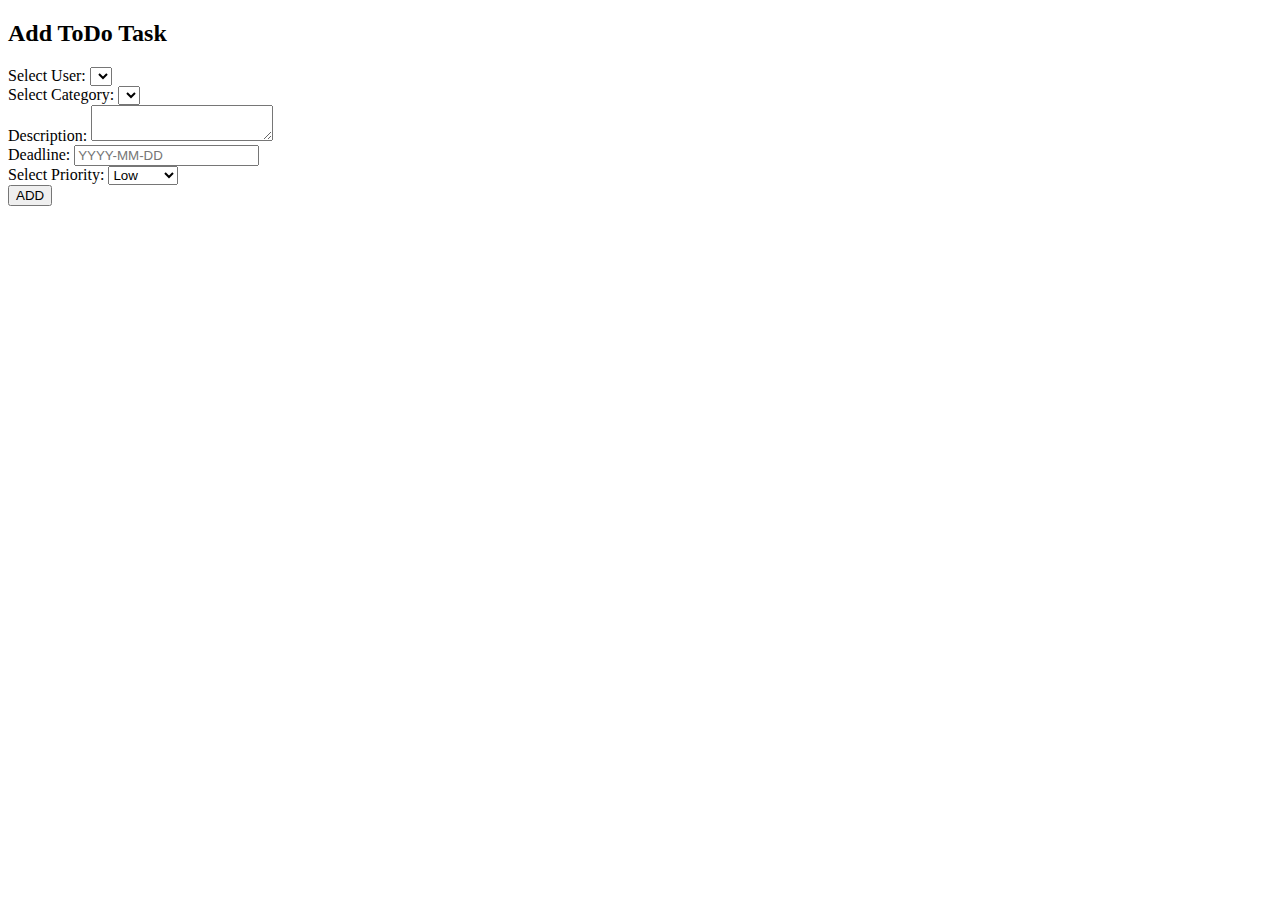
==== new_todo.html @ 75ef0924 "modified html and js files" ====
<!DOCTYPE html>
<html lang="en">

<head>
    <meta charset="UTF-8">
    <meta name="viewport" content="width=device-width, initial-scale=1.0">
    <title>Todo Page</title>
</head>

<body>

    <!-- {
        "id": 1,
        "userid": 5,
        "category": "Personal Task",
        "description": "Finish studying for ENG 211 exam",
        "deadline": "2022-12-15",
        "priority": "Medium",
        "completed": false
      }, -->

      <h2>Add ToDo Task</h2>

    <form id="add-todo">
        <div>
            <label for="userName">Select User:</label>
            <select id="userName" name="userName" required></select><br>
        </div>
        <div>
            <label for="category">Select Category:</label>
            <select id="category" name="category" required></select><br>
        </div>
        <div>
            <label for="description">Description:</label>
            <textarea type="text" id="description" name="description" required></textarea><br>
        </div>
        <div>
            <label for="deadline">Deadline:</label>
            <input type="text" id="deadline" name="deadline" placeholder="YYYY-MM-DD" required><br>
        </div>
        <div>
            <label for="priority">Select Priority:</label>
            <select id="priority" name="priority" required>
                <option value="Low">Low</option>
                <option value="Medium">Medium</option>
                <option value="High">High</option>
            </select><br>
        </div>
        <input type="submit" value="ADD" />

    </form>

    <script src="new_todo.js"></script>
</body>

</html>
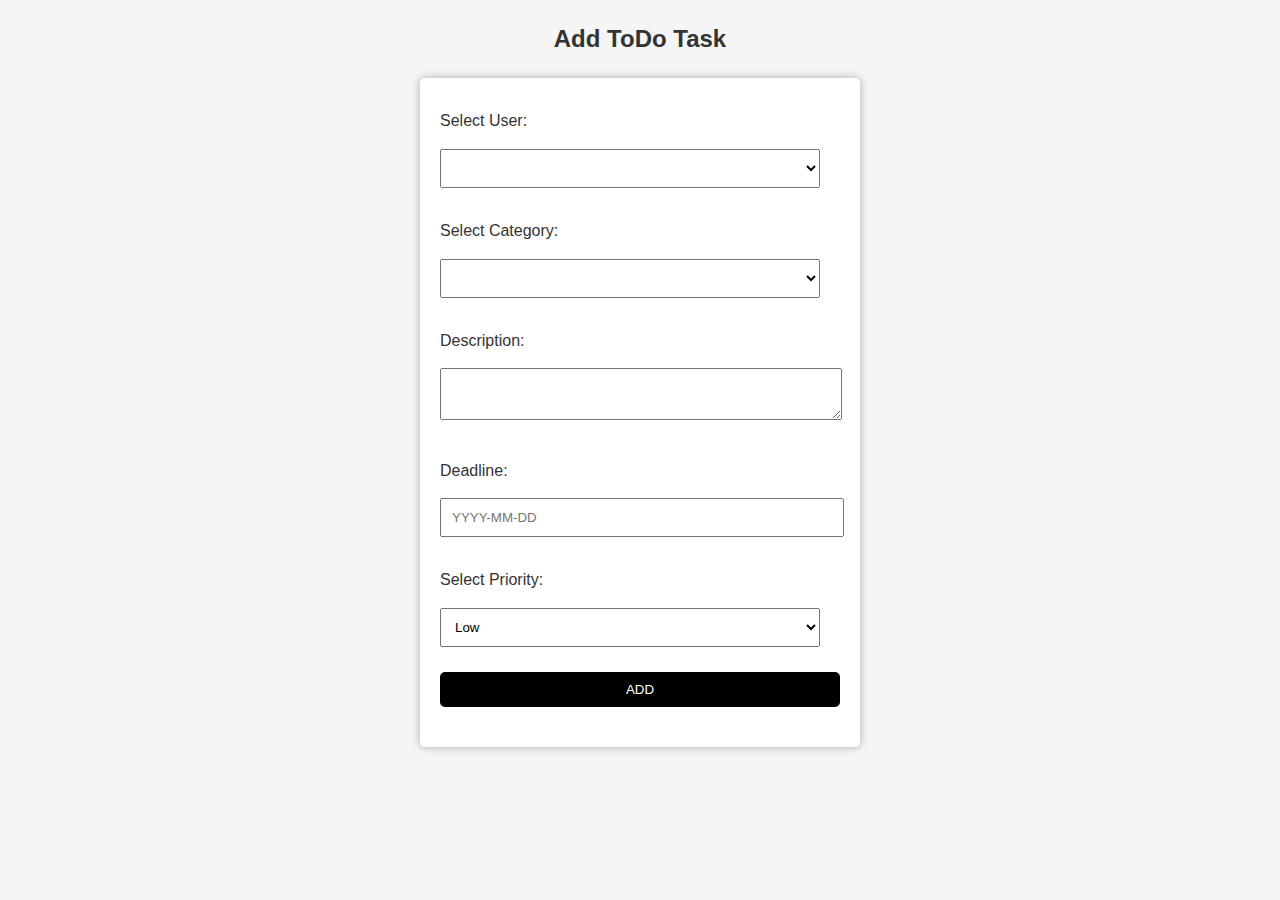
==== commit fbb5cf3c: "Add files via upload" ====
--- a/new_todo.html
+++ b/new_todo.html
@@ -1,56 +1,60 @@
-<!DOCTYPE html>
-<html lang="en">
-
-<head>
-    <meta charset="UTF-8">
-    <meta name="viewport" content="width=device-width, initial-scale=1.0">
-    <title>Todo Page</title>
-</head>
-
-<body>
-
-    <!-- {
-        "id": 1,
-        "userid": 5,
-        "category": "Personal Task",
-        "description": "Finish studying for ENG 211 exam",
-        "deadline": "2022-12-15",
-        "priority": "Medium",
-        "completed": false
-      }, -->
-
-      <h2>Add ToDo Task</h2>
-
-    <form id="add-todo">
-        <div>
-            <label for="userName">Select User:</label>
-            <select id="userName" name="userName" required></select><br>
-        </div>
-        <div>
-            <label for="category">Select Category:</label>
-            <select id="category" name="category" required></select><br>
-        </div>
-        <div>
-            <label for="description">Description:</label>
-            <textarea type="text" id="description" name="description" required></textarea><br>
-        </div>
-        <div>
-            <label for="deadline">Deadline:</label>
-            <input type="text" id="deadline" name="deadline" placeholder="YYYY-MM-DD" required><br>
-        </div>
-        <div>
-            <label for="priority">Select Priority:</label>
-            <select id="priority" name="priority" required>
-                <option value="Low">Low</option>
-                <option value="Medium">Medium</option>
-                <option value="High">High</option>
-            </select><br>
-        </div>
-        <input type="submit" value="ADD" />
-
-    </form>
-
-    <script src="new_todo.js"></script>
-</body>
-
+<!-- Gaberiel O -->
+
+
+<!DOCTYPE html>
+<html lang="en">
+
+<head>
+    <meta charset="UTF-8">
+    <meta name="viewport" content="width=device-width, initial-scale=1.0">
+    <title>Todo Page</title>
+    <link rel="stylesheet" href="css/newTodo.css">
+</head>
+
+<body>
+
+    <!-- {
+        "id": 1,
+        "userid": 5,
+        "category": "Personal Task",
+        "description": "Finish studying for ENG 211 exam",
+        "deadline": "2022-12-15",
+        "priority": "Medium",
+        "completed": false
+      }, -->
+
+      <h2>Add ToDo Task</h2>
+
+    <form id="add-todo">
+        <div>
+            <label for="userName">Select User:</label>
+            <select id="userName" name="userName" required></select><br>
+        </div>
+        <div>
+            <label for="category">Select Category:</label>
+            <select id="category" name="category" required></select><br>
+        </div>
+        <div>
+            <label for="description">Description:</label>
+            <textarea type="text" id="description" name="description" required></textarea><br>
+        </div>
+        <div>
+            <label for="deadline">Deadline:</label>
+            <input type="text" id="deadline" name="deadline" placeholder="YYYY-MM-DD" required><br>
+        </div>
+        <div>
+            <label for="priority">Select Priority:</label>
+            <select id="priority" name="priority" required>
+                <option value="Low">Low</option>
+                <option value="Medium">Medium</option>
+                <option value="High">High</option>
+            </select><br>
+        </div>
+        <input type="submit" value="ADD" />
+
+    </form>
+
+    <script src="scripts/newTodos.js"></script>
+</body>
+
 </html>--- a/css/newTodo.css
+++ b/css/newTodo.css
@@ -0,0 +1,52 @@
+body, h2, label, select, textarea, input, form {
+  margin: 0;
+  padding: 0;
+}
+
+body {
+  font-family: Helvetica, sans-serif;
+  line-height: 1.6;
+  background-color: #f5f5f5;
+  color: #333;
+}
+
+h2 {
+  text-align: center;
+  margin: 20px 0;
+}
+
+form{
+  max-width: 400px;
+  margin: 20px auto;
+  background-color: #fff;
+  padding: 20px;
+  box-shadow: 0 0 10px rgba(0, 0, 0, 0.3);
+  border-radius: 5px;
+}
+
+label{
+  display: block;
+  margin: 10px 0;
+}
+
+select,textarea,input{
+  width: 95%;
+  padding: 10px;
+  margin: 5px 0 20px 0;
+}
+
+input[type="submit"]{
+  display: block;
+  width: 100%;
+  padding: 10px;
+  background-color: #000000;
+  color: #fff;
+  border: none;
+  border-radius: 5px;
+  cursor: pointer;
+  transition: background-color 0.3s ease;
+}
+
+input[type="submit"]:hover{
+  background-color: #535355;
+}